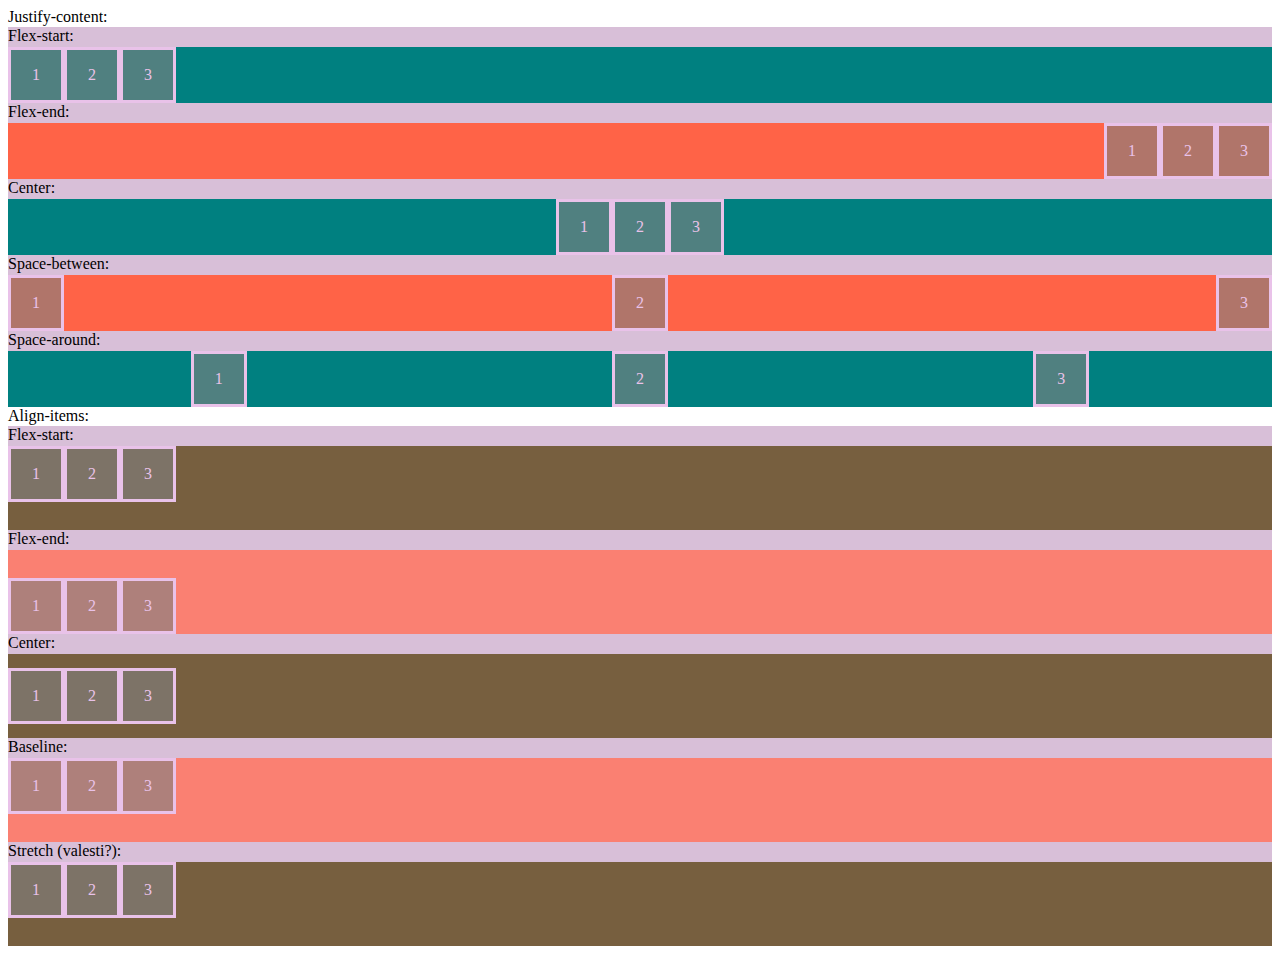
==== 04_12_2021/index.html @ 4825ae98 "Add files via upload" ====
<!DOCTYPE html>
<html lang="en">
<head>
    <meta charset="UTF-8">
    <meta name="viewport" content="width=device-width, initial-scale=1.0">
    <title>Document</title>
    <link rel="stylesheet" href="style.css">
</head>
<body>
    <div class="background">
        <div class="title">Justify-content:</div>
        <div class="boxline-just-cont">
            <div class="riba">Flex-start:</div>
            <div class="flex-start"> 
                <div class="kast">1</div>
                <div class="kast">2</div>
                <div class="kast">3</div>
            </div>
            <div class="riba">Flex-end:</div>
            <div class="flex-end">
                <div class="kast">1</div>
                <div class="kast">2</div>
                <div class="kast">3</div>
            </div>
            <div class="riba">Center:</div>
            <div class="center">
                <div class="kast">1</div>
                <div class="kast">2</div>
                <div class="kast">3</div>
            </div>
            <div class="riba">Space-between:</div>
            <div class="space-between">
                <div class="kast">1</div>
                <div class="kast">2</div>
                <div class="kast">3</div>
            </div>
            <div class="riba">Space-around:</div>
            <div class="space-around">
                <div class="kast">1</div>
                <div class="kast">2</div>
                <div class="kast">3</div>
            </div>
        </div>

        <div class="title">Align-items:</div>
        <div class="boxline-align-it"></div>
            <div class="riba">Flex-start:</div>
            <div class="a-flex-start">
                <div class="kast">1</div>
                <div class="kast">2</div>
                <div class="kast">3</div>
            </div>
            <div class="riba">Flex-end:</div>
            <div class="a-flex-end">
                <div class="kast">1</div>
                <div class="kast">2</div>
                <div class="kast">3</div>
            </div>
            <div class="riba">Center:</div>
            <div class="a-center">
                <div class="kast">1</div>
                <div class="kast">2</div>
                <div class="kast">3</div>
            </div>
            <div class="riba">Baseline:</div>
            <div class="a-baseline">
                <div class="kast">1</div>
                <div class="kast">2</div>
                <div class="kast">3</div>
            </div>
            <div class="riba">Stretch (valesti?):</div>
            <div class="a-stretch">
                <div class="kast">1</div>
                <div class="kast">2</div>
                <div class="kast">3</div>
            </div>
        </div>
            <!-- 
            <div class="boxline-order"></div>
            <div class="boxline-flex-flow"></div>
            <div class="boxline-align-cont"></div>
            <div class="boxline-align-self">
            <div></div>
            <div></div>
            <div></div>
            -->
        </div>

    </div>
</body>
</html>
---- 04_12_2021/style.css ----
/*
body {
    background-color: white;
}

.background {
    border: 1px solid red;
    width: 100%;
    height: 100%;
}
*/

.kast {
    height: 50px;
    width: 50px;
    border: 3px solid rgb(233, 194, 233);
    background-color: rgba(128, 128, 128, 0.623);
    color: rgb(233, 194, 233);
    justify-content: center;
    align-items: center;
    display: flex;
}

.riba {
    background-color: thistle;
    height: 20px;
    width: 100%;
}

.title {
    height: 19px;
}

.boxline-just-cont {
    background-color: tan;
}

.flex-start {
    background-color: teal;
    height: 56px;
    width: 100%;
    display: flex;
    justify-content: flex-start;
    flex-direction: row;
}

.flex-end {
    background-color: tomato;
    height: 56px;
    width: 100%;
    display: flex;
    justify-content: flex-end;
    flex-direction: row;
}

.center {
    background-color: teal;
    height: 56px;
    width: 100%;
    display: flex;
    justify-content: center;
    flex-direction: row;
}

.space-between {
    background-color: tomato;
    height: 56px;
    width: 100%;
    display: flex;
    justify-content: space-between;
    flex-direction: row;
}

.space-around {
    background-color: teal;
    height: 56px;
    width: 100%;
    display: flex;
    justify-content: space-around;
    flex-direction: row;
}

.boxline-align-it {
    background-color: tan
}

.a-flex-start {
    background-color: rgb(119, 95, 63);
    height: 84px;
    width: 100%;
    display: flex;
    align-items: flex-start;
    flex-direction: row;
}

.a-flex-end {
    background-color: salmon;
    height: 84px;
    width: 100%;
    display: flex;
    align-items: flex-end;
    flex-direction: row;
}

.a-center {
    background-color: rgb(119, 95, 63);
    height: 84px;
    width: 100%;
    display: flex;
    align-items: center;
    flex-direction: row;
}

.a-baseline {
    background-color: salmon;
    height: 84px;
    width: 100%;
    display: flex;
    align-items: baseline;
    flex-direction: row;
}

.a-stretch {
    background-color: rgb(119, 95, 63);
    height: 84px;
    width: 100%;
    display: flex;
    align-items: stretch;
    flex-direction: row;
}

/* Flexbox'i mida kasutada:
justify-content:
flex-start: Elemendid joonduvad konteineri vasakule poole
flex-end: Elemendid joonduvad konteineri paremale poole
center: Elemendid joonduvad konteineri keskele
space-between: Elementide vahele tekib iga kord sama suur vahe
space-around: Elementide ümber tekib iga kord sama suur vahe
(nt. 
display: flex;
justify-content: center;)
---------------------------------------------------------------
align-items, mida kasutada:
flex-start: joondab elemendid konteineri ülemisse osasse.
flex-end: joondab elemendid konteineri alumisse osasse.
center: joondab elemendid konteineri keskele
baseline: Elemendid asuvad konteineri lähtekohas.
stretch: Elemendid on välja venitatud, et kõik nad mahuksid konteinerisse.
(nt. 
display: flex;
align-items: flex-end;)
---------------------------------------------------------------
flex-direction, mida kasutada:
row: Elemendid on paigutatud samas suunas mis tekst.
row-reverse: Elemendid on paigutatud tekstiga vastassuunas.
column: Elemendid on paigutatud ülevalt alla.
column-reverse: Elemendid on paigutatud alt üles.
(nt. 
    display: flex;
    flex-direction: column;)
---------------------------------------------------------------
Pea meeles, et kui flex direction on veerg (column), siis justify-content muutub vertikaalseks ja align-items horisontaalseks
---------------------------------------------------------------
order, mida kasutada:
(nt. 
    .yellow {
    order: 1;
    } )
---------------------------------------------------------------
align-self, mida kasutada:
(nt.
    .yellow {
    align-self: flex-end;
    } )
---------------------------------------------------------------
flex-wrap, mida kasutada:
nowrap: Kõik elemendid on paigutatud ühele reale.
wrap: elemendid on pakitud ümber eraldi joonte.
wrap-reverse: Elemendid on pakitud ümber eraldi joonte aga vastupidises järjekorras.
(nt.
    display: flex;
    flex-wrap: wrap; )
---------------------------------------------------------------
flex-flow, mida kasutada:
(See on flex-direction ja flex-wrap kombo)
(nt. 
    display: flex;
    flex-flow: column wrap; )
---------------------------------------------------------------
align-content, mida kasutada:
flex-start: Jooned on pakitud konteineri tippu.
flex-end: Jooned on pakitud konteineri põhja.
center: Jooned on pakitud vertikaalselt konteineri keskele.
space-between: Kõigi joonte vahel on sama suur vahe.
space-around: Kõigi joonte ümber on sama palju ruumi.
stretch: Jooned on venitatud nii, et mahuvad konteineri sisse.
(nt.
     display: flex;
     flex-wrap: wrap;
    align-content: flex-end; )
(Lühidalt, align-content määrab kui palju ruumi on joonte vahel ning align-items määrab kuidas elemendid ise on paigutatud konteineri sees.
Kui jooni on ainult 1, siis align-content ei tee mitte midagi.)
---------------------------------------------------------------

*/
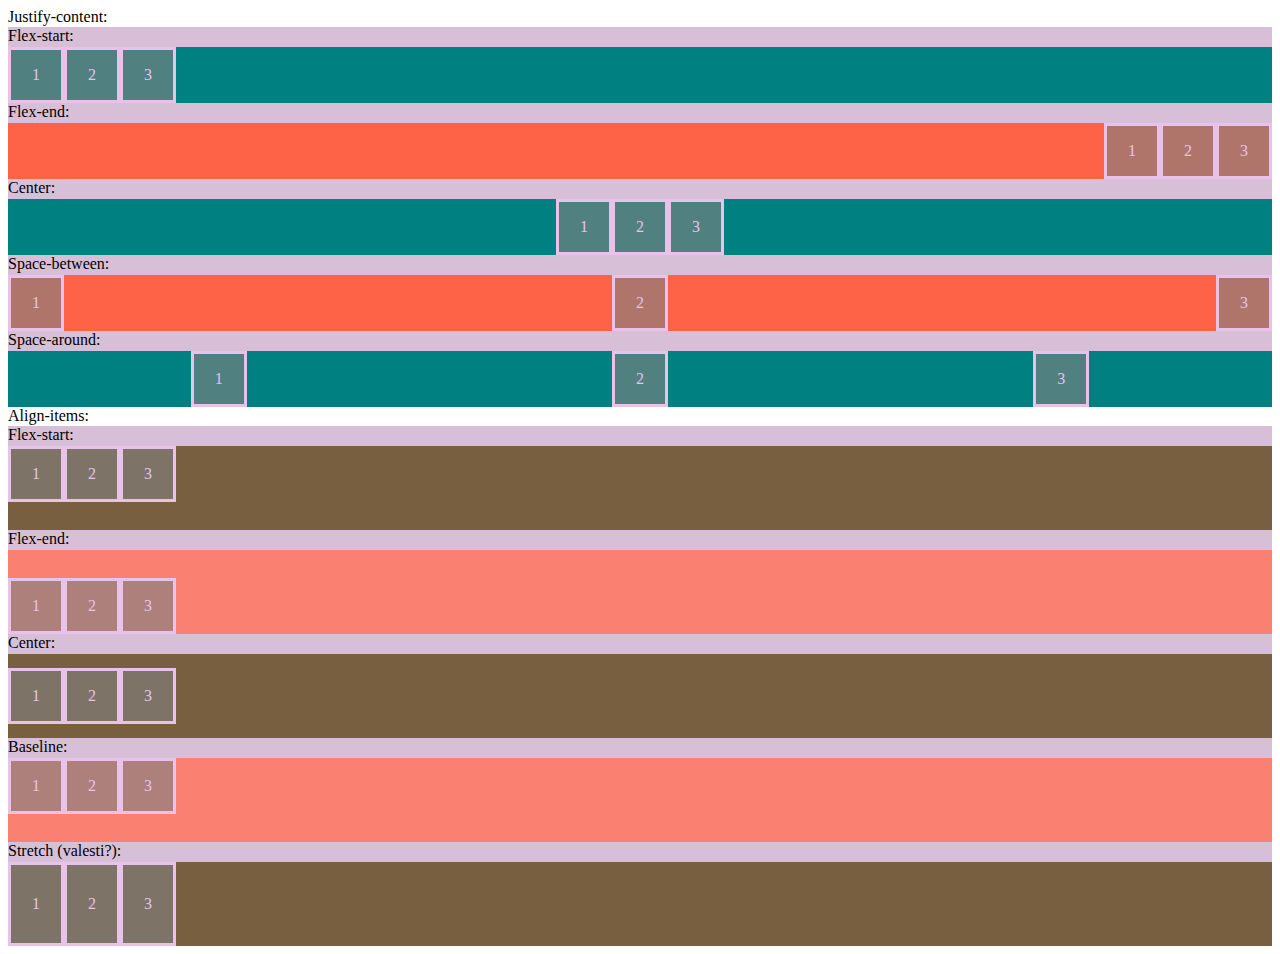
==== commit 938a96bb: "Update index.html" ====
--- a/04_12_2021/index.html
+++ b/04_12_2021/index.html
@@ -70,9 +70,9 @@
             </div>
             <div class="riba">Stretch (valesti?):</div>
             <div class="a-stretch">
-                <div class="kast">1</div>
-                <div class="kast">2</div>
-                <div class="kast">3</div>
+                <div class="kast2">1</div>
+                <div class="kast2">2</div>
+                <div class="kast2">3</div>
             </div>
         </div>
             <!-- 
--- a/04_12_2021/style.css
+++ b/04_12_2021/style.css
@@ -118,6 +118,16 @@
     display: flex;
     align-items: baseline;
     flex-direction: row;
+}
+
+.kast2 {
+    width: 50px;
+    border: 3px solid rgb(233, 194, 233);
+    background-color: rgba(128, 128, 128, 0.623);
+    color: rgb(233, 194, 233);
+    justify-content: center;
+    align-items: center;
+    display: flex;
 }
 
 .a-stretch {
@@ -202,4 +212,4 @@
 Kui jooni on ainult 1, siis align-content ei tee mitte midagi.)
 ---------------------------------------------------------------
 
-*/+*/
